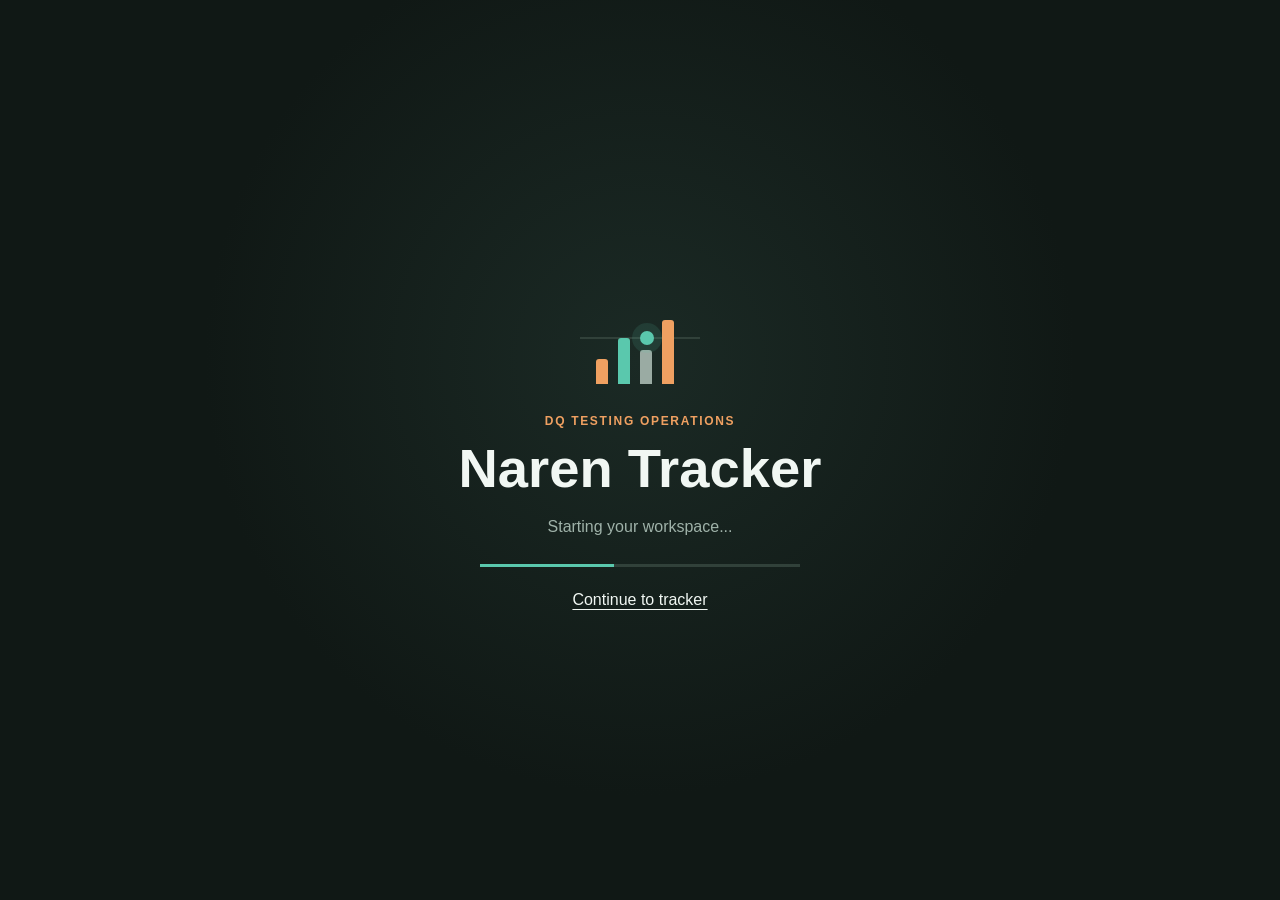
==== launch/index.html @ 3b21f1a1 "Add branded app wake launcher" ====
<!doctype html>
<html lang="en">
<head>
  <meta charset="utf-8">
  <meta name="viewport" content="width=device-width, initial-scale=1">
  <meta name="theme-color" content="#101815">
  <title>Naren Tracker</title>
  <style>
    :root {
      color-scheme: dark;
      --bg: #101815;
      --surface: #18231f;
      --line: #31413a;
      --ink: #f1f7f3;
      --muted: #9fb2a9;
      --mint: #5ac8ad;
      --orange: #efa061;
    }
    * { box-sizing: border-box; }
    body {
      min-height: 100vh;
      margin: 0;
      display: grid;
      place-items: center;
      overflow: hidden;
      color: var(--ink);
      background: radial-gradient(circle at 50% 40%, #1b2a25 0, var(--bg) 52%);
      font-family: Aptos, Candara, "Segoe UI", sans-serif;
    }
    main { width: min(560px, calc(100% - 40px)); text-align: center; }
    .mark { width: 132px; height: 92px; margin: 0 auto 30px; position: relative; }
    .track { position: absolute; left: 6px; right: 6px; top: 45px; height: 2px; background: var(--line); }
    .pulse { position: absolute; top: 39px; width: 14px; height: 14px; border-radius: 50%; background: var(--mint); box-shadow: 0 0 0 8px rgba(90, 200, 173, .12); animation: travel 2.1s ease-in-out infinite; }
    .bar { position: absolute; bottom: 0; width: 12px; border-radius: 3px 3px 0 0; transform-origin: bottom; animation: rise 1.4s ease-in-out infinite alternate; }
    .bar:nth-child(2) { left: 22px; height: 25px; background: var(--orange); }
    .bar:nth-child(3) { left: 44px; height: 46px; background: var(--mint); animation-delay: .2s; }
    .bar:nth-child(4) { left: 66px; height: 34px; background: #9aaba3; animation-delay: .4s; }
    .bar:nth-child(5) { left: 88px; height: 64px; background: var(--orange); animation-delay: .6s; }
    h1 { margin: 0; font-size: clamp(2rem, 8vw, 3.4rem); letter-spacing: 0; }
    .eyebrow { margin: 0 0 9px; color: var(--orange); font-size: .75rem; font-weight: 800; letter-spacing: .14em; text-transform: uppercase; }
    #status { min-height: 1.5em; margin: 18px 0 22px; color: var(--muted); }
    .progress { width: min(320px, 100%); height: 3px; margin: auto; overflow: hidden; background: var(--line); }
    .progress::after { content: ""; display: block; width: 42%; height: 100%; background: var(--mint); animation: progress 1.4s ease-in-out infinite; }
    a { display: inline-block; margin-top: 24px; color: var(--ink); text-underline-offset: 4px; }
    @keyframes travel { 0%, 100% { left: 0; } 50% { left: 118px; } }
    @keyframes rise { from { transform: scaleY(.45); opacity: .65; } to { transform: scaleY(1); opacity: 1; } }
    @keyframes progress { from { transform: translateX(-105%); } to { transform: translateX(340%); } }
    @media (prefers-reduced-motion: reduce) { *, *::after { animation-duration: .01ms !important; animation-iteration-count: 1 !important; } }
  </style>
</head>
<body>
  <main>
    <div class="mark" aria-hidden="true">
      <div class="track"></div><i class="bar"></i><i class="bar"></i><i class="bar"></i><i class="bar"></i><i class="pulse"></i>
    </div>
    <p class="eyebrow">DQ testing operations</p>
    <h1>Naren Tracker</h1>
    <p id="status" role="status" aria-live="polite">Starting your workspace...</p>
    <div class="progress" aria-hidden="true"></div>
    <a id="continue" href="https://naren2503-team-tracker.onrender.com/">Continue to tracker</a>
  </main>
  <script>
    const appUrl = 'https://naren2503-team-tracker.onrender.com';
    const requestedPath = new URLSearchParams(location.search).get('path') || '/';
    const destination = `${appUrl}${requestedPath.startsWith('/') ? requestedPath : '/'}`;
    const status = document.getElementById('status');
    const continueLink = document.getElementById('continue');
    continueLink.href = destination;
    let attempt = 0;

    async function wakeApp() {
      attempt += 1;
      status.textContent = attempt < 2 ? 'Starting your workspace...' : 'Almost ready. Loading tracker data...';
      const controller = new AbortController();
      const timeout = setTimeout(() => controller.abort(), 12000);
      try {
        const response = await fetch(`${appUrl}/health?wake=${Date.now()}`, { mode: 'cors', cache: 'no-store', signal: controller.signal });
        if (!response.ok) throw new Error('Service is not ready');
        status.textContent = 'Ready. Opening Naren Tracker...';
        location.replace(destination);
      } catch (error) {
        setTimeout(wakeApp, 2500);
      } finally {
        clearTimeout(timeout);
      }
    }

    wakeApp();
  </script>
</body>
</html>
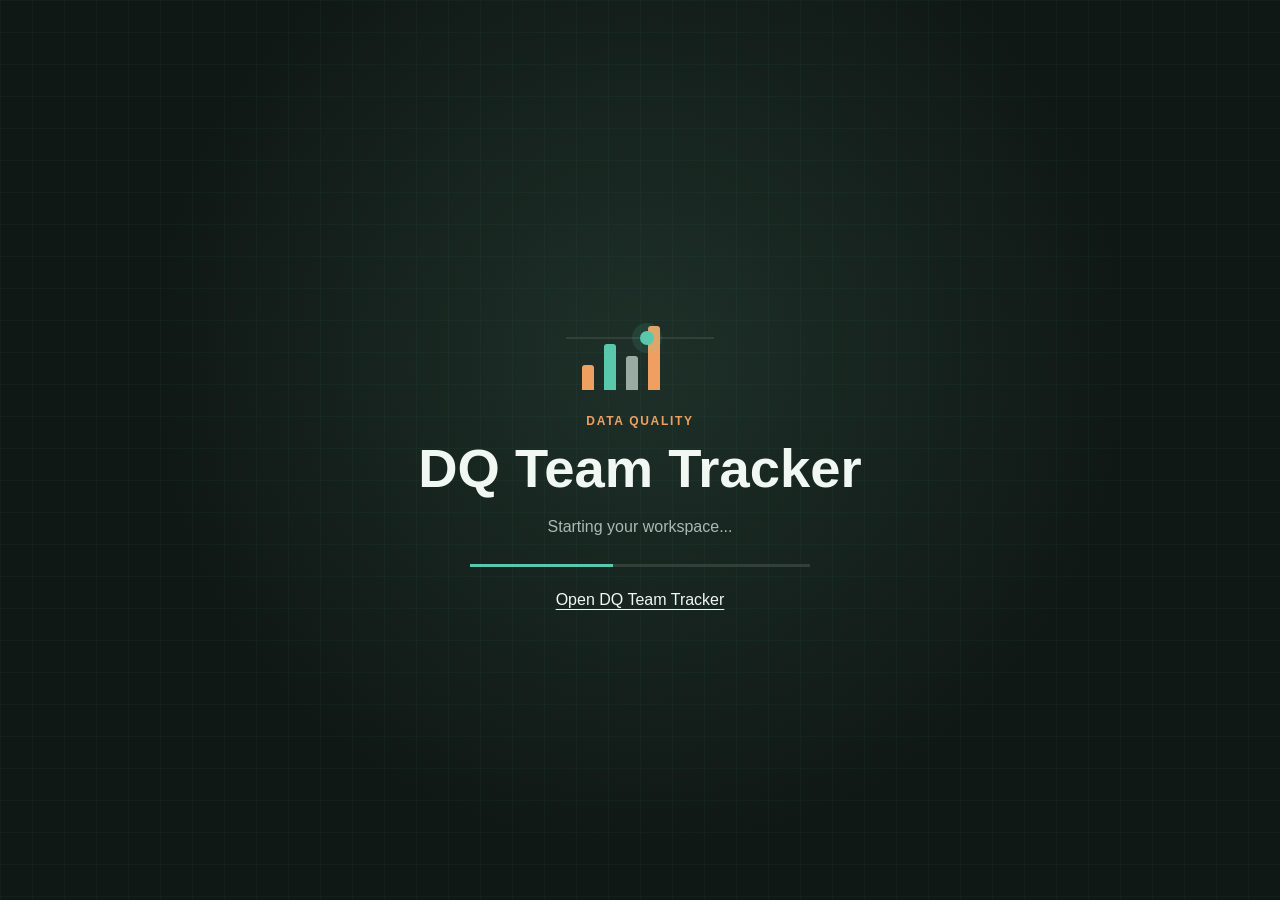
==== commit eb69b5c2: "Brand DQ tracker launch page" ====
--- a/launch/index.html
+++ b/launch/index.html
@@ -4,17 +4,18 @@
   <meta charset="utf-8">
   <meta name="viewport" content="width=device-width, initial-scale=1">
   <meta name="theme-color" content="#101815">
-  <title>Naren Tracker</title>
+  <title>DQ Team Tracker</title>
   <style>
     :root {
       color-scheme: dark;
       --bg: #101815;
-      --surface: #18231f;
+      --surface: #172520;
       --line: #31413a;
       --ink: #f1f7f3;
       --muted: #9fb2a9;
       --mint: #5ac8ad;
       --orange: #efa061;
+      --mist: #a9bbb3;
     }
     * { box-sizing: border-box; }
     body {
@@ -24,11 +25,15 @@
       place-items: center;
       overflow: hidden;
       color: var(--ink);
-      background: radial-gradient(circle at 50% 40%, #1b2a25 0, var(--bg) 52%);
+      background:
+        linear-gradient(90deg, rgba(90, 200, 173, .04) 1px, transparent 1px),
+        linear-gradient(rgba(90, 200, 173, .04) 1px, transparent 1px),
+        radial-gradient(circle at 50% 40%, #1e3029 0, var(--bg) 58%);
+      background-size: 32px 32px, 32px 32px, auto;
       font-family: Aptos, Candara, "Segoe UI", sans-serif;
     }
-    main { width: min(560px, calc(100% - 40px)); text-align: center; }
-    .mark { width: 132px; height: 92px; margin: 0 auto 30px; position: relative; }
+    main { width: min(560px, calc(100% - 40px)); text-align: center; animation: reveal .55s ease-out both; }
+    .mark { width: 160px; height: 98px; margin: 0 auto 24px; position: relative; }
     .track { position: absolute; left: 6px; right: 6px; top: 45px; height: 2px; background: var(--line); }
     .pulse { position: absolute; top: 39px; width: 14px; height: 14px; border-radius: 50%; background: var(--mint); box-shadow: 0 0 0 8px rgba(90, 200, 173, .12); animation: travel 2.1s ease-in-out infinite; }
     .bar { position: absolute; bottom: 0; width: 12px; border-radius: 3px 3px 0 0; transform-origin: bottom; animation: rise 1.4s ease-in-out infinite alternate; }
@@ -38,11 +43,12 @@
     .bar:nth-child(5) { left: 88px; height: 64px; background: var(--orange); animation-delay: .6s; }
     h1 { margin: 0; font-size: clamp(2rem, 8vw, 3.4rem); letter-spacing: 0; }
     .eyebrow { margin: 0 0 9px; color: var(--orange); font-size: .75rem; font-weight: 800; letter-spacing: .14em; text-transform: uppercase; }
-    #status { min-height: 1.5em; margin: 18px 0 22px; color: var(--muted); }
-    .progress { width: min(320px, 100%); height: 3px; margin: auto; overflow: hidden; background: var(--line); }
+    #status { min-height: 1.5em; margin: 18px 0 22px; color: var(--mist); }
+    .progress { width: min(340px, 100%); height: 3px; margin: auto; overflow: hidden; background: var(--line); }
     .progress::after { content: ""; display: block; width: 42%; height: 100%; background: var(--mint); animation: progress 1.4s ease-in-out infinite; }
     a { display: inline-block; margin-top: 24px; color: var(--ink); text-underline-offset: 4px; }
-    @keyframes travel { 0%, 100% { left: 0; } 50% { left: 118px; } }
+    @keyframes reveal { from { opacity: 0; transform: translateY(12px); } to { opacity: 1; transform: translateY(0); } }
+    @keyframes travel { 0%, 100% { left: 0; } 50% { left: 146px; } }
     @keyframes rise { from { transform: scaleY(.45); opacity: .65; } to { transform: scaleY(1); opacity: 1; } }
     @keyframes progress { from { transform: translateX(-105%); } to { transform: translateX(340%); } }
     @media (prefers-reduced-motion: reduce) { *, *::after { animation-duration: .01ms !important; animation-iteration-count: 1 !important; } }
@@ -53,11 +59,11 @@
     <div class="mark" aria-hidden="true">
       <div class="track"></div><i class="bar"></i><i class="bar"></i><i class="bar"></i><i class="bar"></i><i class="pulse"></i>
     </div>
-    <p class="eyebrow">DQ testing operations</p>
-    <h1>Naren Tracker</h1>
+    <p class="eyebrow">Data Quality</p>
+    <h1>DQ Team Tracker</h1>
     <p id="status" role="status" aria-live="polite">Starting your workspace...</p>
     <div class="progress" aria-hidden="true"></div>
-    <a id="continue" href="https://naren2503-team-tracker.onrender.com/">Continue to tracker</a>
+    <a id="continue" href="https://naren2503-team-tracker.onrender.com/">Open DQ Team Tracker</a>
   </main>
   <script>
     const appUrl = 'https://naren2503-team-tracker.onrender.com';
@@ -76,7 +82,7 @@
       try {
         const response = await fetch(`${appUrl}/health?wake=${Date.now()}`, { mode: 'cors', cache: 'no-store', signal: controller.signal });
         if (!response.ok) throw new Error('Service is not ready');
-        status.textContent = 'Ready. Opening Naren Tracker...';
+        status.textContent = 'Ready. Opening DQ Team Tracker...';
         location.replace(destination);
       } catch (error) {
         setTimeout(wakeApp, 2500);
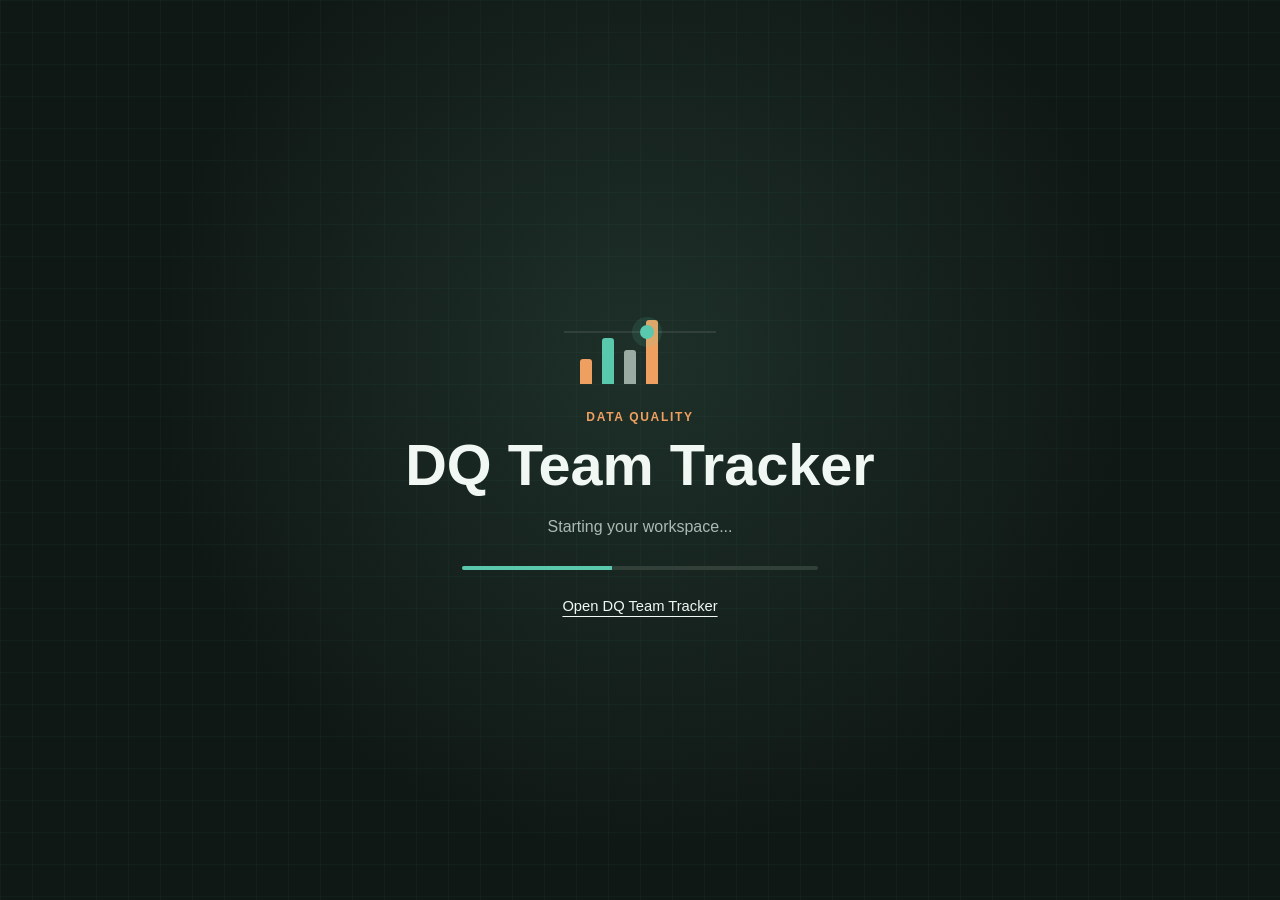
==== commit 3a5d08cb: "Refine DQ tracker loading layout" ====
--- a/launch/index.html
+++ b/launch/index.html
@@ -23,6 +23,7 @@
       margin: 0;
       display: grid;
       place-items: center;
+      padding: 32px 20px;
       overflow: hidden;
       color: var(--ink);
       background:
@@ -32,8 +33,14 @@
       background-size: 32px 32px, 32px 32px, auto;
       font-family: Aptos, Candara, "Segoe UI", sans-serif;
     }
-    main { width: min(560px, calc(100% - 40px)); text-align: center; animation: reveal .55s ease-out both; }
-    .mark { width: 160px; height: 98px; margin: 0 auto 24px; position: relative; }
+    main {
+      width: min(560px, 100%);
+      display: grid;
+      justify-items: center;
+      text-align: center;
+      animation: reveal .55s ease-out both;
+    }
+    .mark { width: 164px; height: 98px; margin: 0 0 26px; position: relative; }
     .track { position: absolute; left: 6px; right: 6px; top: 45px; height: 2px; background: var(--line); }
     .pulse { position: absolute; top: 39px; width: 14px; height: 14px; border-radius: 50%; background: var(--mint); box-shadow: 0 0 0 8px rgba(90, 200, 173, .12); animation: travel 2.1s ease-in-out infinite; }
     .bar { position: absolute; bottom: 0; width: 12px; border-radius: 3px 3px 0 0; transform-origin: bottom; animation: rise 1.4s ease-in-out infinite alternate; }
@@ -41,16 +48,21 @@
     .bar:nth-child(3) { left: 44px; height: 46px; background: var(--mint); animation-delay: .2s; }
     .bar:nth-child(4) { left: 66px; height: 34px; background: #9aaba3; animation-delay: .4s; }
     .bar:nth-child(5) { left: 88px; height: 64px; background: var(--orange); animation-delay: .6s; }
-    h1 { margin: 0; font-size: clamp(2rem, 8vw, 3.4rem); letter-spacing: 0; }
-    .eyebrow { margin: 0 0 9px; color: var(--orange); font-size: .75rem; font-weight: 800; letter-spacing: .14em; text-transform: uppercase; }
-    #status { min-height: 1.5em; margin: 18px 0 22px; color: var(--mist); }
-    .progress { width: min(340px, 100%); height: 3px; margin: auto; overflow: hidden; background: var(--line); }
+    h1 { margin: 0; font-size: clamp(2.2rem, 8vw, 3.6rem); font-weight: 720; line-height: 1.04; letter-spacing: 0; }
+    .eyebrow { margin: 0 0 12px; color: var(--orange); font-size: .75rem; font-weight: 800; letter-spacing: .14em; text-transform: uppercase; }
+    #status { min-height: 1.5em; margin: 22px 0 24px; color: var(--mist); font-size: 1rem; }
+    .progress { width: min(356px, 100%); height: 4px; margin: 0; overflow: hidden; background: var(--line); border-radius: 99px; }
     .progress::after { content: ""; display: block; width: 42%; height: 100%; background: var(--mint); animation: progress 1.4s ease-in-out infinite; }
-    a { display: inline-block; margin-top: 24px; color: var(--ink); text-underline-offset: 4px; }
+    a { display: inline-block; margin-top: 28px; color: var(--ink); font-size: .92rem; text-underline-offset: 5px; }
     @keyframes reveal { from { opacity: 0; transform: translateY(12px); } to { opacity: 1; transform: translateY(0); } }
     @keyframes travel { 0%, 100% { left: 0; } 50% { left: 146px; } }
     @keyframes rise { from { transform: scaleY(.45); opacity: .65; } to { transform: scaleY(1); opacity: 1; } }
     @keyframes progress { from { transform: translateX(-105%); } to { transform: translateX(340%); } }
+    @media (max-width: 480px) {
+      body { padding: 24px 18px; }
+      .mark { margin-bottom: 22px; }
+      h1 { font-size: 2.25rem; }
+    }
     @media (prefers-reduced-motion: reduce) { *, *::after { animation-duration: .01ms !important; animation-iteration-count: 1 !important; } }
   </style>
 </head>
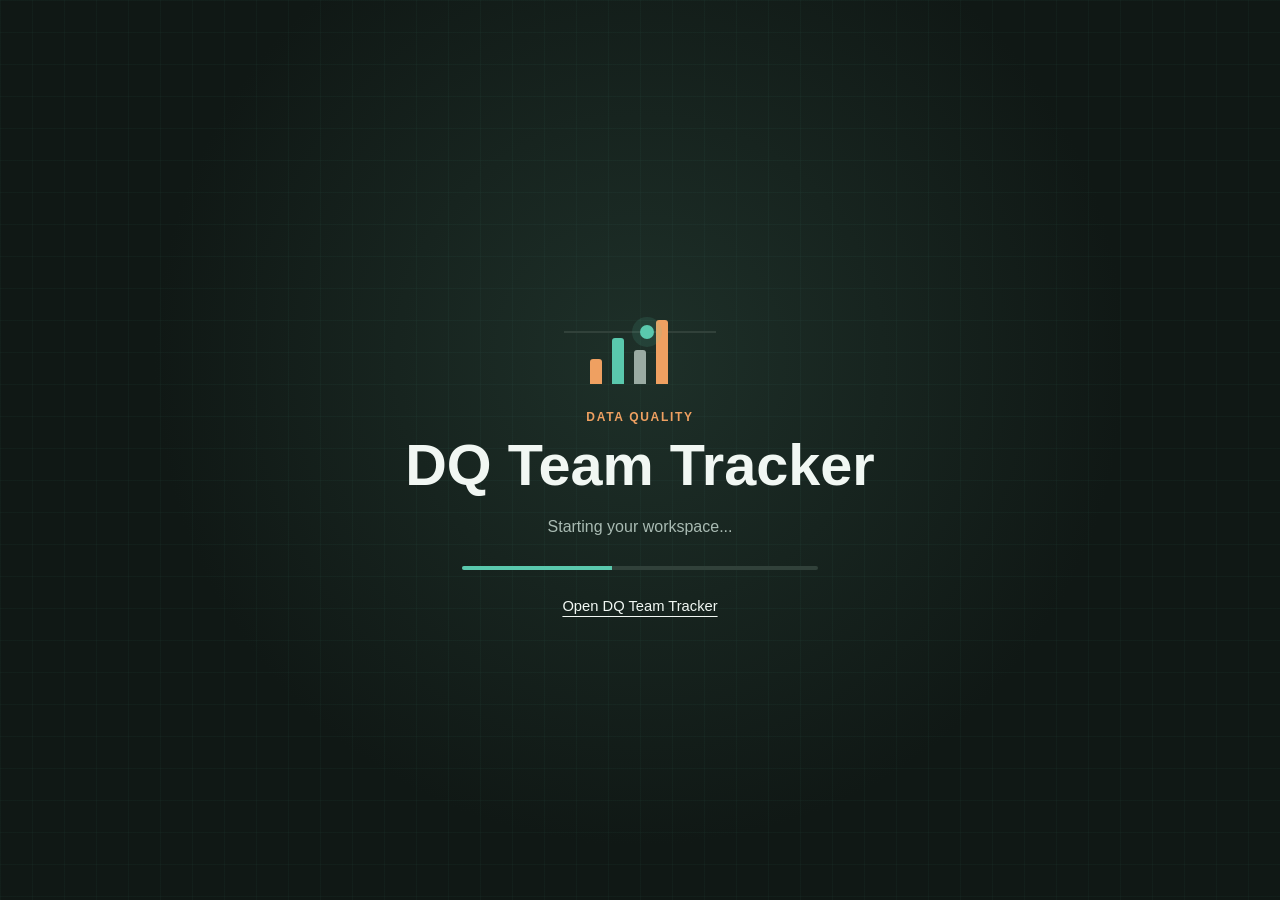
==== commit 8e442527: "Remove link sync and align launcher" ====
--- a/launch/index.html
+++ b/launch/index.html
@@ -44,10 +44,10 @@
     .track { position: absolute; left: 6px; right: 6px; top: 45px; height: 2px; background: var(--line); }
     .pulse { position: absolute; top: 39px; width: 14px; height: 14px; border-radius: 50%; background: var(--mint); box-shadow: 0 0 0 8px rgba(90, 200, 173, .12); animation: travel 2.1s ease-in-out infinite; }
     .bar { position: absolute; bottom: 0; width: 12px; border-radius: 3px 3px 0 0; transform-origin: bottom; animation: rise 1.4s ease-in-out infinite alternate; }
-    .bar:nth-child(2) { left: 22px; height: 25px; background: var(--orange); }
-    .bar:nth-child(3) { left: 44px; height: 46px; background: var(--mint); animation-delay: .2s; }
-    .bar:nth-child(4) { left: 66px; height: 34px; background: #9aaba3; animation-delay: .4s; }
-    .bar:nth-child(5) { left: 88px; height: 64px; background: var(--orange); animation-delay: .6s; }
+    .bar:nth-child(2) { left: 32px; height: 25px; background: var(--orange); }
+    .bar:nth-child(3) { left: 54px; height: 46px; background: var(--mint); animation-delay: .2s; }
+    .bar:nth-child(4) { left: 76px; height: 34px; background: #9aaba3; animation-delay: .4s; }
+    .bar:nth-child(5) { left: 98px; height: 64px; background: var(--orange); animation-delay: .6s; }
     h1 { margin: 0; font-size: clamp(2.2rem, 8vw, 3.6rem); font-weight: 720; line-height: 1.04; letter-spacing: 0; }
     .eyebrow { margin: 0 0 12px; color: var(--orange); font-size: .75rem; font-weight: 800; letter-spacing: .14em; text-transform: uppercase; }
     #status { min-height: 1.5em; margin: 22px 0 24px; color: var(--mist); font-size: 1rem; }
@@ -55,7 +55,7 @@
     .progress::after { content: ""; display: block; width: 42%; height: 100%; background: var(--mint); animation: progress 1.4s ease-in-out infinite; }
     a { display: inline-block; margin-top: 28px; color: var(--ink); font-size: .92rem; text-underline-offset: 5px; }
     @keyframes reveal { from { opacity: 0; transform: translateY(12px); } to { opacity: 1; transform: translateY(0); } }
-    @keyframes travel { 0%, 100% { left: 0; } 50% { left: 146px; } }
+    @keyframes travel { 0%, 100% { left: 10px; } 50% { left: 140px; } }
     @keyframes rise { from { transform: scaleY(.45); opacity: .65; } to { transform: scaleY(1); opacity: 1; } }
     @keyframes progress { from { transform: translateX(-105%); } to { transform: translateX(340%); } }
     @media (max-width: 480px) {
